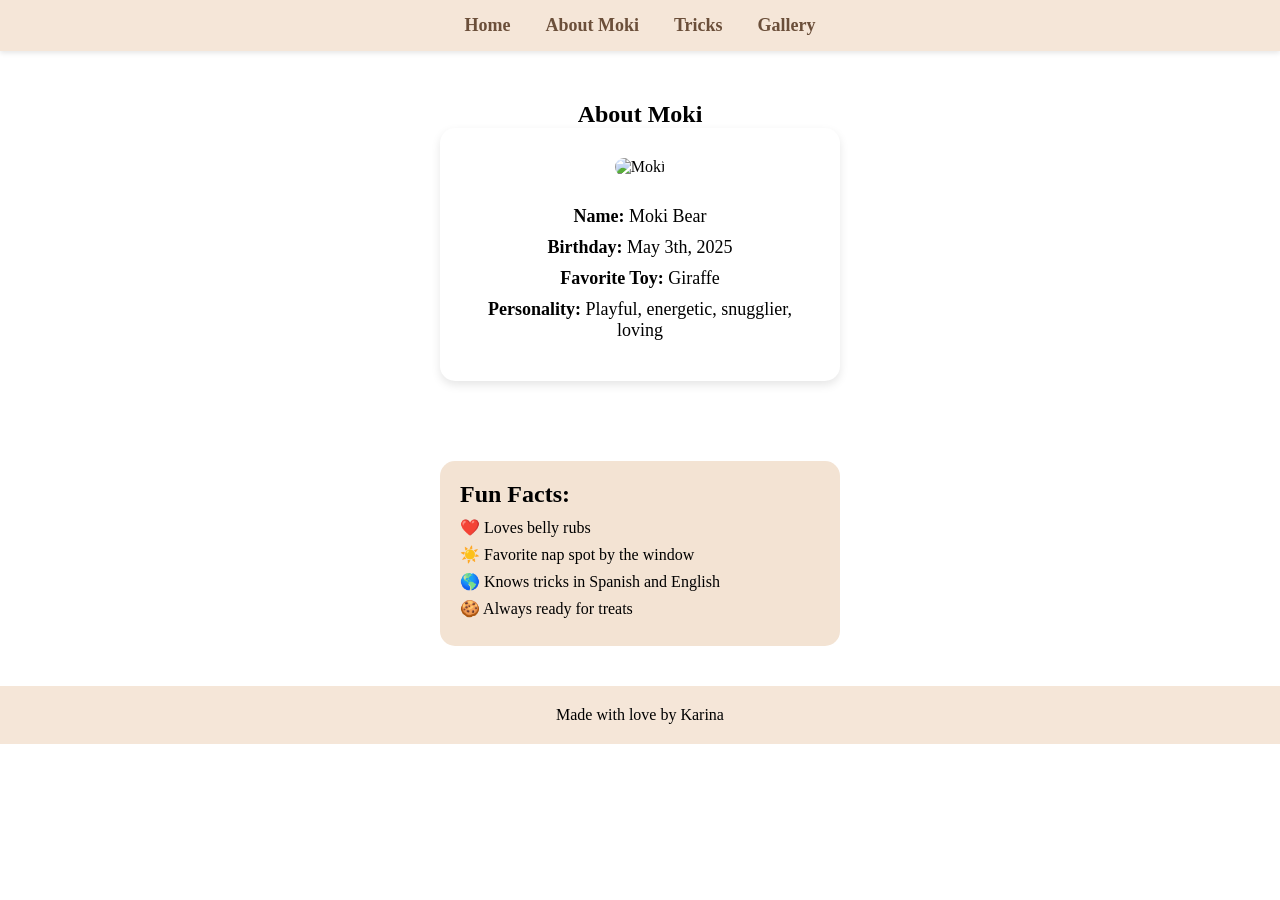
==== about.html @ 443a35eb "Add files via upload" ====
<!DOCTYPE html>
<html lang="en">

<head>
<meta charset="UTF-8">
<meta name="viewport" content="width=device-width, initial-scale=1.0">
<title>About Moki</title>

<link rel="stylesheet" href="style.css">
</head>

<body>

<header>

<nav class="navbar">

<ul class="nav-links">
<li><a href="index.html">Home</a></li>
<li><a href="about.html">About Moki</a></li>
<li><a href="tricks.html">Tricks</a></li>
<li><a href="gallery.html">Gallery</a></li>
</ul>

</nav>

</header>

<main>

<section class="about">

<h1>About Moki</h1>

<div class="about-card">

<img src="images/giraffe.jpg" alt="Moki">

<ul>

<li><strong>Name:</strong> Moki Bear</li>
<li><strong>Birthday:</strong> May 3th, 2025</li>
<li><strong>Favorite Toy:</strong> Giraffe</li>
<li><strong>Personality:</strong> Playful, energetic, snugglier, loving</li>

</ul>

</div>

</section>

<div class="fun-facts">

<h2>Fun Facts:</h2>

<ul>
<li>❤️ Loves belly rubs </li>
<li>☀️ Favorite nap spot by the window </li>
<li>🌎 Knows tricks in Spanish and English </li>
<li>🍪 Always ready for treats </li>

</ul>

</div>

</main>

<footer>

<p>Made with love by Karina</p>

</footer>

</body>
</html>
---- style.css ----
/* menu */

.navbar {
    background: #f5e6d8;
    padding: 15px;
    box-shadow: 0 2px 5px rgba(0, 0, 0, 0.1);
}

.nav-links {
    list-style: none;
    display: flex;
    justify-content: center;
    gap: 35px;
    margin: 0;
    padding: 0;
}

.nav-links a {
    text-decoration: none;
    color: #6b4f3a;
    font-weight: bold;
    font-size: 18px;
}

.nav-links a:hover {
    color: #d4a373;
}

/* Home index */

.home {
    display: flex;
    justify-content: center;
    align-items: center;
    gap: 70px;
    padding: 80px 100px;
    min-height: 80vh;
}

.home-text {
    max-width: 500px;
}

.home-text h1 {
    font-size: 64px;
    color: #7a5a44;
    margin-bottom: 20px;
}

.intro {
    font-size: 24px;
    margin-bottom: 15px;
}

.description {
    font-size: 20px;
    line-height: 1.6;
    margin-bottom: 25px;
    color: #5e4a3a;
}

.favorite-things p {
    font-size: 20px;
    font-weight: bold;
    margin-bottom: 10px;
}

.favorite-things ul {
    padding-left: 20px;
    margin-bottom: 25px;
}

.favorite-things li {
    font-size: 18px;
    margin-bottom: 8px;
}

.home-image img {
    width: 420px;
    border-radius: 20px;
    box-shadow: 0 8px 20px rgba(0, 0, 0, 0.12);
}

button {
    padding: 14px 28px;
    font-size: 18px;
    background-color: #d4a373;
    border: none;
    border-radius: 12px;
    cursor: pointer;
}

button:hover {
    background-color: #c38e5f;
}

#activity {
    font-size: 20px;
    margin-top: 20px;
    font-weight: bold;
    color: #7a5a44;
}

/* button home */

button {
    padding: 10px 20px;
    background: #d4a373;
    border: none;
    border-radius: 8px;
    cursor: pointer;
    font-size: 16px;
}

button:hover {
    background: #c38e5f;
}

/*About moki*/
.about {
    text-align: center;
    padding: 50px;
}

.about-card {
    background: white;
    padding: 30px;
    border-radius: 15px;
    max-width: 400px;
    margin: auto;
    box-shadow: 0 4px 10px rgba(0, 0, 0, 0.1);
}

.about-card img {
    width: 200px;
    border-radius: 12px;
    margin-bottom: 20px;
}

.about-card ul {
    list-style: none;
    padding: 0;
    font-size: 18px;
}

.about-card li {
    margin: 10px 0;
}

.fun-facts {
    margin-top: 30px;
    background: #f3e3d3;
    padding: 20px;
    border-radius: 15px;
    max-width: 400px;
    margin-left: auto;
    margin-right: auto;
}

.fun-facts h2 {
    margin-bottom: 10px;
}

.fun-facts ul {
    list-style: none;
    padding: 0;
}

.fun-facts li {
    margin: 8px 0;
    font-size: 16px;
}

/*TRICKS*/

.tricks {
    text-align: center;
    padding: 50px;
}

.tricks-grid {
    display: flex;
    flex-wrap: wrap;
    justify-content: center;
    gap: 20px;
    margin: 30px 0;
}

.trick-card {
    background: white;
    padding: 20px;
    width: 120px;
    border-radius: 12px;
    box-shadow: 0 4px 10px rgba(0, 0, 0, 0.1);
}

.trick-card p {
    font-weight: bold;
    margin: 0;
    font-size: 18px;
}

.trick-card span {
    font-size: 14px;
    color: gray;
}

.tricks {
    text-align: center;
    padding: 50px;
}

.favorite-tricks {
    background: #f3e3d3;
    padding: 25px;
    border-radius: 15px;
    max-width: 400px;
    margin: 40px auto;
    text-align: center;
}

.favorite-tricks ul {
    list-style: none;
    padding: 0;
}

.favorite-tricks li {
    margin: 8px 0;
    font-size: 18px;
}

button {
    margin-top: 25px;
}

/*Gallery*/

.gallery {
    text-align: center;
    padding: 50px;
}

.gallery-grid {
    display: flex;
    flex-wrap: wrap;
    justify-content: center;
    gap: 25px;
    margin-top: 30px;
}

.photo-card {
    width: 200px;
}

.photo-card img {
    width: 100%;
    border-radius: 12px;
    box-shadow: 0 4px 10px rgba(0, 0, 0, 0.15);

}

.photo-card p {
    margin-top: 8px;
    font-size: 16px;
}

.photo-card img:hover {
    transform: scale(1.08);
}

/* Footer */

footer {
    text-align: center;
    padding: 20px;
    margin-top: 40px;
    background: #f5e6d8;
}

* {
    margin: 0;
    padding: 0;
    box-sizing: border-box;
}
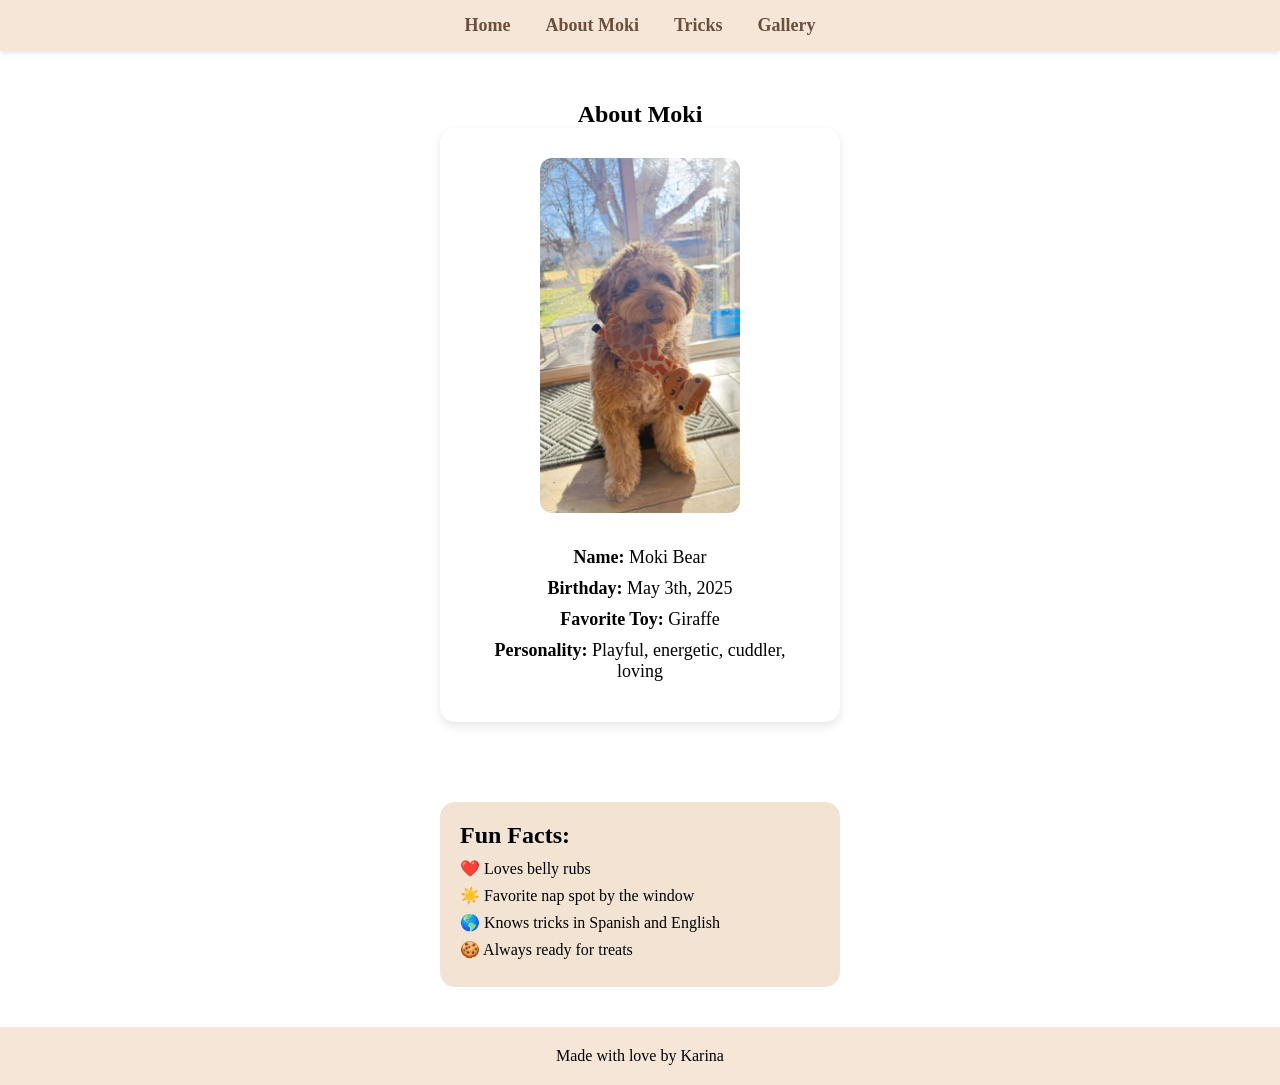
==== commit 0ddbce3d: "Correct personality description from 'snugglier' to 'cuddler'" ====
--- a/about.html
+++ b/about.html
@@ -41,7 +41,7 @@
 <li><strong>Name:</strong> Moki Bear</li>
 <li><strong>Birthday:</strong> May 3th, 2025</li>
 <li><strong>Favorite Toy:</strong> Giraffe</li>
-<li><strong>Personality:</strong> Playful, energetic, snugglier, loving</li>
+<li><strong>Personality:</strong> Playful, energetic, cuddler, loving</li>
 
 </ul>
 
@@ -72,4 +72,4 @@
 </footer>
 
 </body>
-</html>+</html>
